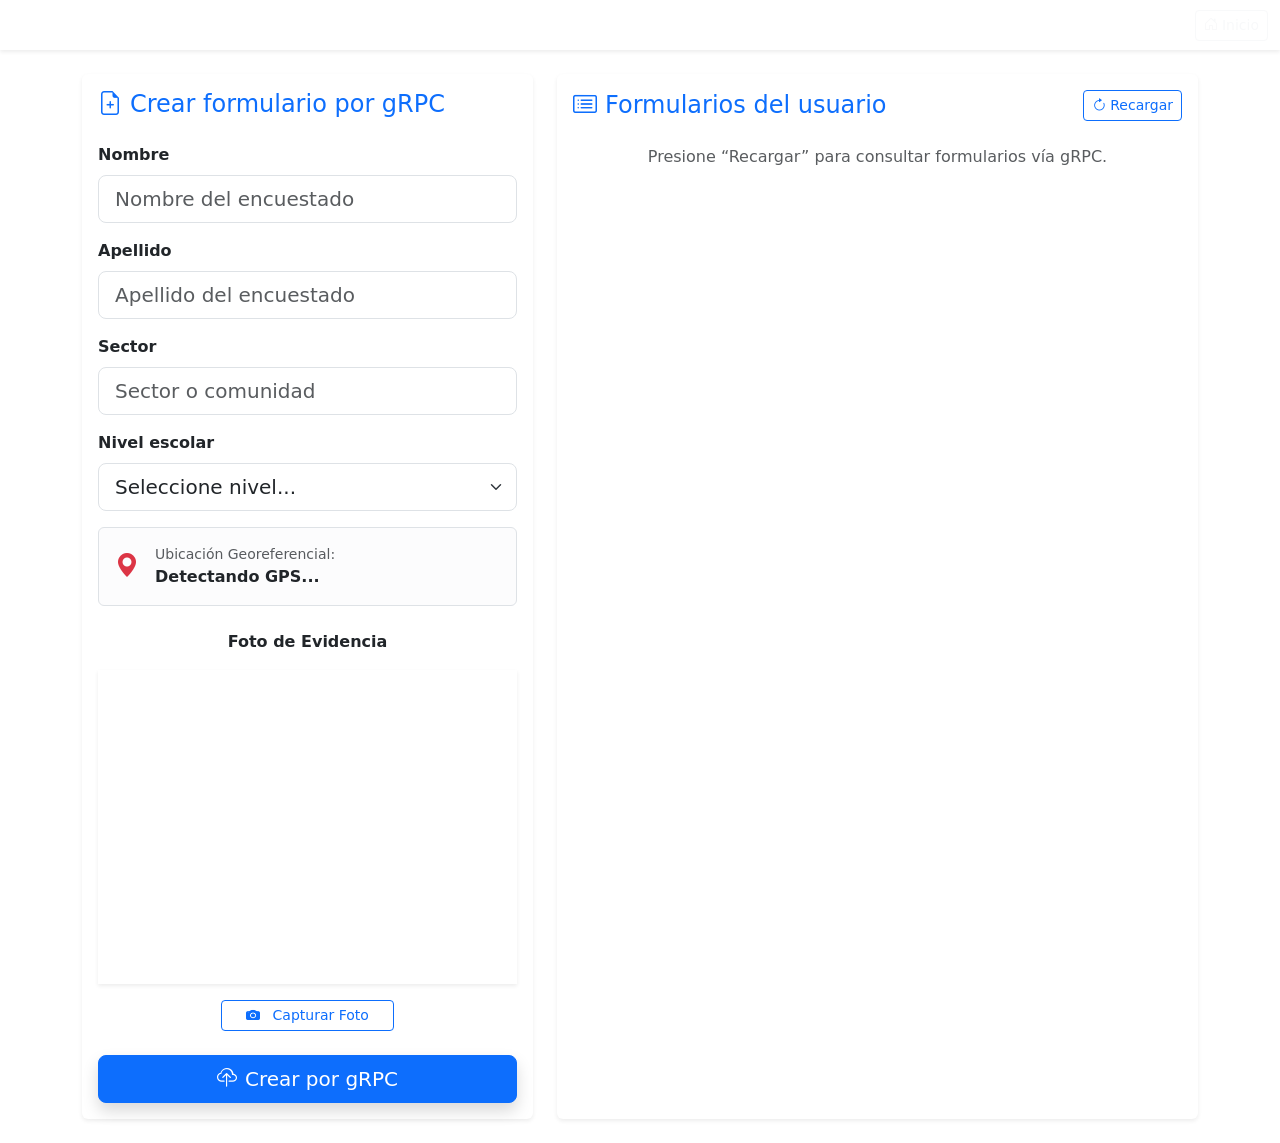
==== src/main/resources/templates/clienteGrpc.html @ a8b5c8ea "servicio gRPC implementado" ====
<!DOCTYPE html>
<html lang="es">
<head>
    <meta charset="UTF-8">
    <meta name="viewport" content="width=device-width, initial-scale=1.0">
    <title>Cliente gRPC</title>

    <link href="https://cdn.jsdelivr.net/npm/bootstrap@5.3.0/dist/css/bootstrap.min.css" rel="stylesheet">
    <link rel="stylesheet" href="https://cdn.jsdelivr.net/npm/bootstrap-icons@1.11.0/font/bootstrap-icons.css">
    <link rel="stylesheet" href="/css/estilosGrpc.css">
</head>
<body>

<nav class="navbar navbar-dark shadow-sm">
    <div class="container-fluid">
        <span class="navbar-brand h1 mb-0">
            <i class="bi bi-lightning-charge-fill me-2"></i> Cliente gRPC
        </span>
        <a href="/index" class="btn btn-outline-light btn-sm">
            <i class="bi bi-house-door"></i> Inicio
        </a>
    </div>
</nav>

<div class="container py-4">
    <div id="mensaje" class="alert d-none" role="alert"></div>

    <div class="row g-4">
        <!-- Formulario -->
        <div class="col-12 col-lg-5">
            <div class="card border-0 shadow-sm h-100">
                <div class="card-body">
                    <h4 class="card-title text-primary mb-4">
                        <i class="bi bi-file-earmark-plus me-2"></i>Crear formulario por gRPC
                    </h4>

                    <form id="grpcForm">

                        <div class="mb-3">
                            <label for="nombre" class="form-label fw-bold">Nombre</label>
                            <input type="text" class="form-control form-control-lg" id="nombre" placeholder="Nombre del encuestado" required>
                        </div>

                        <div class="mb-3">
                            <label for="apellido" class="form-label fw-bold">Apellido</label>
                            <input type="text" class="form-control form-control-lg" id="apellido" placeholder="Apellido del encuestado">
                        </div>

                        <div class="mb-3">
                            <label for="sector" class="form-label fw-bold">Sector</label>
                            <input type="text" class="form-control form-control-lg" id="sector" placeholder="Sector o comunidad" required>
                        </div>

                        <div class="mb-3">
                            <label for="nivelEscolar" class="form-label fw-bold">Nivel escolar</label>
                            <select class="form-select form-select-lg" id="nivelEscolar" required>
                                <option value="" selected disabled>Seleccione nivel...</option>
                                <option value="Básico">Básico</option>
                                <option value="Medio">Medio</option>
                                <option value="Grado Universitario">Grado Universitario</option>
                                <option value="Postgrado">Postgrado</option>
                                <option value="Doctorado">Doctorado</option>
                            </select>
                        </div>

                        <div class="alert alert-light border d-flex align-items-center mb-4">
                            <i class="bi bi-geo-alt-fill text-danger fs-4 me-3"></i>
                            <div>
                                <small class="text-muted d-block">Ubicación Georeferencial:</small>
                                <span id="geo-status" class="fw-bold text-dark">Detectando GPS...</span>
                            </div>
                            <input type="hidden" id="latitud">
                            <input type="hidden" id="longitud">
                        </div>

                        <div class="mb-4 text-center">
                            <label class="form-label fw-bold d-block mb-3">Foto de Evidencia</label>

                            <div class="camera-container shadow-sm mb-3">
                                <video id="webcam" autoplay playsinline></video>
                                <canvas id="canvas"></canvas>
                            </div>

                            <button type="button" class="btn btn-outline-primary btn-sm px-4" onclick="tomarFoto()">
                                <i class="bi bi-camera-fill me-2"></i> Capturar Foto
                            </button>

                            <div id="preview-container" class="mt-2" style="display:none;">
                                <span class="badge bg-success-subtle text-success border border-success">
                                    <i class="bi bi-check2-circle"></i> Foto lista
                                </span>
                            </div>
                        </div>

                        <div class="d-grid mt-4">
                            <button type="submit" class="btn btn-primary btn-lg shadow">
                                <i class="bi bi-cloud-upload me-2"></i>Crear por gRPC
                            </button>
                        </div>
                    </form>
                </div>
            </div>
        </div>

        <!-- Listado -->
        <div class="col-12 col-lg-7">
            <div class="card border-0 shadow-sm h-100">
                <div class="card-body">
                    <div class="d-flex justify-content-between align-items-center flex-wrap gap-2 mb-4">
                        <h4 class="card-title text-primary mb-0">
                            <i class="bi bi-card-list me-2"></i>Formularios del usuario
                        </h4>
                        <button id="btn-cargar-formularios" class="btn btn-outline-primary btn-sm">
                            <i class="bi bi-arrow-clockwise me-1"></i>Recargar
                        </button>
                    </div>

                    <div id="grpc-listado" class="row g-3">
                        <div class="col-12">
                            <div class="estado-vacio text-center text-muted">
                                Presione “Recargar” para consultar formularios vía gRPC.
                            </div>
                        </div>
                    </div>
                </div>
            </div>
        </div>
    </div>
</div>

<script type="text/javascript" src="/js/webcam-easy.min.js"></script>
<script src="https://cdn.jsdelivr.net/npm/bootstrap@5.3.0/dist/js/bootstrap.bundle.min.js"></script>
<script src="/js/clienteGrpc.js"></script>

</body>
</html>
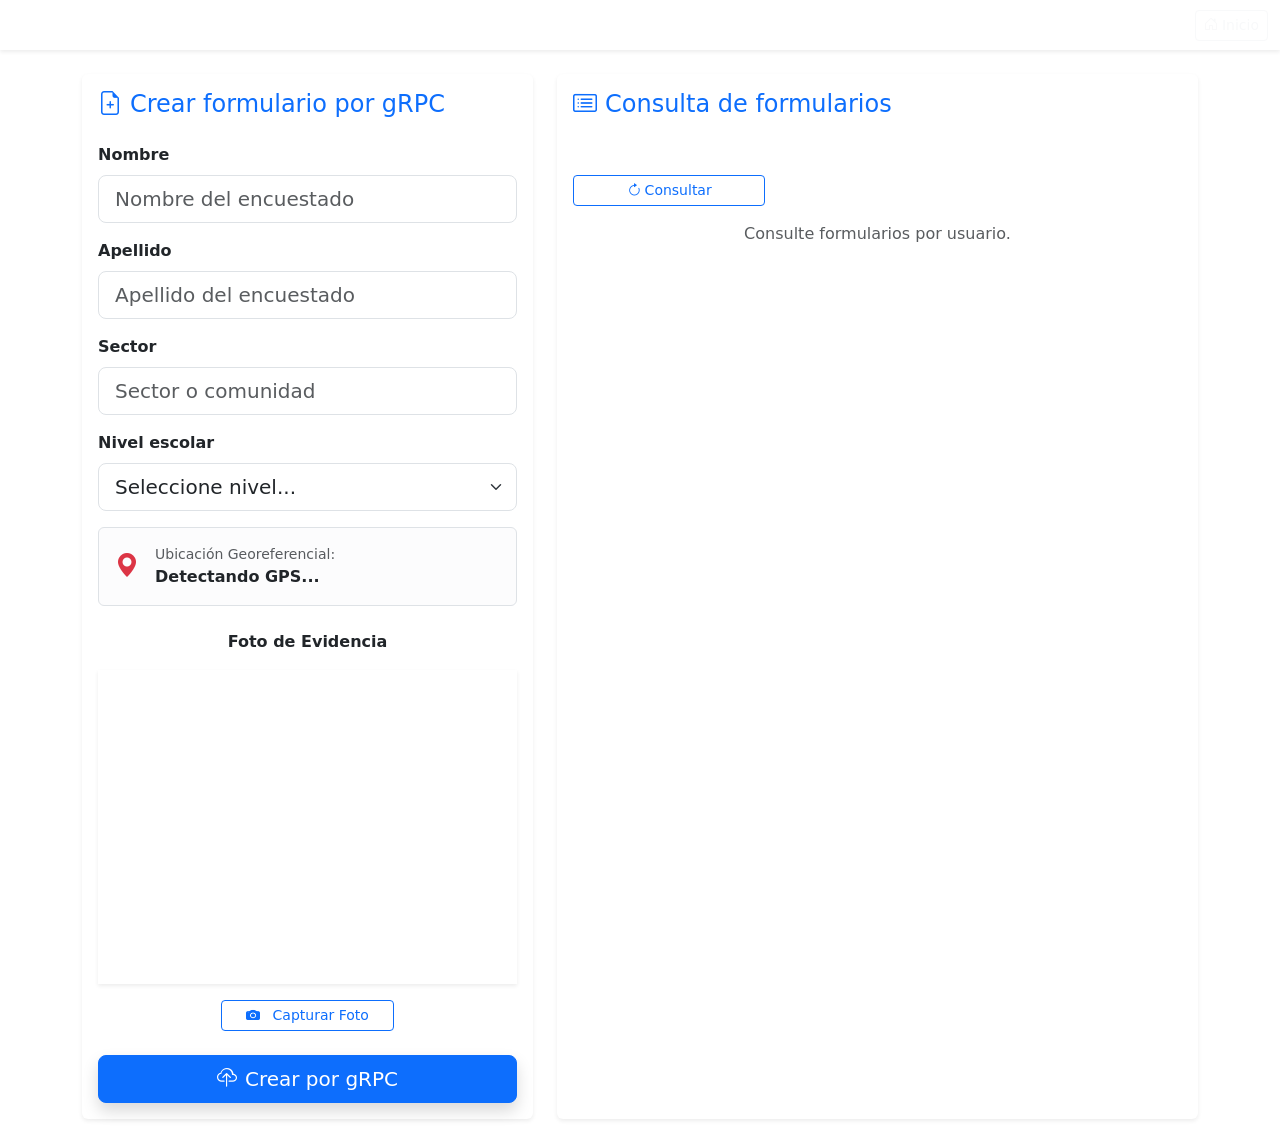
==== commit 2a0dbfe6: "Consulta de formularios para admin gRPC" ====
--- a/src/main/resources/templates/clienteGrpc.html
+++ b/src/main/resources/templates/clienteGrpc.html
@@ -1,5 +1,5 @@
 <!DOCTYPE html>
-<html lang="es">
+<html lang="es" xmlns:th="http://www.thymeleaf.org">
 <head>
     <meta charset="UTF-8">
     <meta name="viewport" content="width=device-width, initial-scale=1.0">
@@ -108,17 +108,28 @@
                 <div class="card-body">
                     <div class="d-flex justify-content-between align-items-center flex-wrap gap-2 mb-4">
                         <h4 class="card-title text-primary mb-0">
-                            <i class="bi bi-card-list me-2"></i>Formularios del usuario
+                            <i class="bi bi-card-list me-2"></i>Consulta de formularios
                         </h4>
-                        <button id="btn-cargar-formularios" class="btn btn-outline-primary btn-sm">
-                            <i class="bi bi-arrow-clockwise me-1"></i>Recargar
-                        </button>
+                    </div>
+
+                    <div class="row g-3 mb-3">
+                        <div class="col-12 col-md-8" id="bloque-email-admin-grpc" style="display:none;">
+                            <label for="emailBusquedaGrpc" class="form-label fw-bold">Correo del usuario</label>
+                            <input type="email" id="emailBusquedaGrpc" class="form-control" placeholder="Digite el correo del usuario">
+                        </div>
+
+                        <div class="col-12 col-md-4 d-grid">
+                            <label class="form-label fw-bold invisible">Acción</label>
+                            <button id="btn-cargar-formularios" class="btn btn-outline-primary btn-sm">
+                                <i class="bi bi-arrow-clockwise me-1"></i>Consultar
+                            </button>
+                        </div>
                     </div>
 
                     <div id="grpc-listado" class="row g-3">
                         <div class="col-12">
                             <div class="estado-vacio text-center text-muted">
-                                Presione “Recargar” para consultar formularios vía gRPC.
+                                Consulte formularios por usuario.
                             </div>
                         </div>
                     </div>
@@ -128,6 +139,9 @@
     </div>
 </div>
 
+<script th:inline="javascript">
+    const rolUsuarioGrpc = /*[[${usuarioLogueado != null ? usuarioLogueado.rol : ''}]]*/ '';
+</script>
 <script type="text/javascript" src="/js/webcam-easy.min.js"></script>
 <script src="https://cdn.jsdelivr.net/npm/bootstrap@5.3.0/dist/js/bootstrap.bundle.min.js"></script>
 <script src="/js/clienteGrpc.js"></script>
